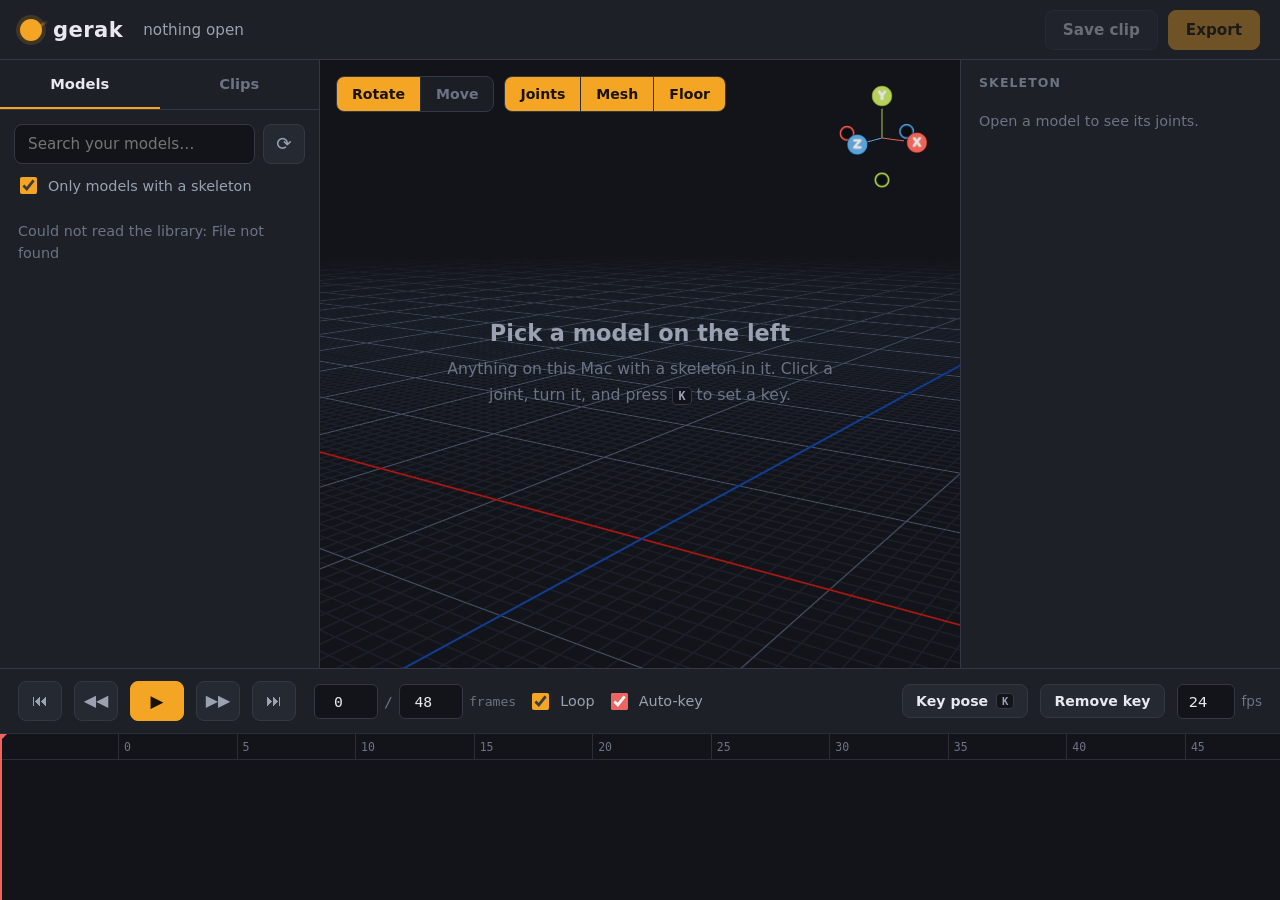
==== web/index.html @ fca79f14 "give the viewport Blender's floor and axis widget Luqman sent two screenshots of Blender - the viewp" ====
<!DOCTYPE html>
<html lang="en">
<head>
<meta charset="utf-8">
<title>gerak</title>
<link rel="stylesheet" href="/web/style.css">
<!-- The joint and its bone, inline, so the page asks the server for nothing extra. -->
<link rel="icon" href="data:image/svg+xml,%3Csvg xmlns='http://www.w3.org/2000/svg' viewBox='0 0 32 32'%3E%3Crect width='32' height='32' rx='7' fill='%2316181d'/%3E%3Cpath d='M12 13 L23 21' stroke='%23f5a524' stroke-width='3' stroke-linecap='round'/%3E%3Ccircle cx='11' cy='12' r='5' fill='%23f5a524'/%3E%3C/svg%3E">
<script type="importmap">
{
  "imports": {
    "three": "/web/vendor/three.module.js",
    "three/addons/": "/web/vendor/"
  }
}
</script>
</head>
<body>

<header class="topbar">
  <div class="brand">
    <span class="mark"></span>
    <span class="wordmark">gerak</span>
  </div>
  <div class="loaded" id="loaded-name">nothing open</div>
  <div class="topbar-actions">
    <button class="btn" id="btn-save" disabled>Save clip</button>
    <button class="btn btn-primary" id="btn-export" disabled>Export</button>
  </div>

  <div class="export-pop" id="export-pop" hidden>
    <h3>Export this clip</h3>
    <p class="export-lead">
      A <strong>.glb</strong> is always written — everything else is made from
      it by Blender.
    </p>
    <label class="check"><input type="checkbox" id="fmt-fbx"><span>.fbx — for Unreal</span></label>
    <label class="check"><input type="checkbox" id="fmt-blend"><span>.blend — to finish in Blender</span></label>
    <label class="check"><input type="checkbox" id="fmt-mp4"><span>.mp4 — a rendered video</span></label>
    <label class="check indent"><input type="checkbox" id="fmt-spin"><span>turn the camera right round</span></label>
    <button class="btn btn-primary btn-wide" id="btn-export-go">Write the files</button>
    <p class="export-note" id="export-note"></p>
  </div>
</header>

<main class="workspace">

  <!-- ── left: everything on this Mac ─────────────────────────────── -->
  <aside class="panel panel-left">
    <div class="panel-tabs">
      <button class="tab is-on" data-tab="library">Models</button>
      <button class="tab" data-tab="clips">Clips</button>
    </div>

    <section class="tab-body is-on" data-body="library">
      <div class="search-row">
        <input type="search" id="library-search" placeholder="Search your models…">
        <button class="icon-btn" id="btn-rescan" title="Scan the Mac again">⟳</button>
      </div>
      <div class="filter-row">
        <label class="check">
          <input type="checkbox" id="only-rigged" checked>
          <span>Only models with a skeleton</span>
        </label>
      </div>
      <div class="list" id="library-list">
        <p class="hint">Looking for models…</p>
      </div>
    </section>

    <section class="tab-body" data-body="clips">
      <div class="list" id="clip-list">
        <p class="hint">No clips saved yet.</p>
      </div>
    </section>
  </aside>

  <!-- ── middle: the model ────────────────────────────────────────── -->
  <section class="stage">
    <div class="viewport" id="viewport"></div>

    <div class="viewport-empty" id="viewport-empty">
      <div class="empty-inner">
        <h1>Pick a model on the left</h1>
        <p>Anything on this Mac with a skeleton in it. Click a joint,
           turn it, and press <kbd>K</kbd> to set a key.</p>
      </div>
    </div>

    <div class="viewport-tools">
      <div class="seg" role="group" aria-label="Tool">
        <button class="seg-btn is-on" data-gizmo="rotate" title="Rotate joint (R)">Rotate</button>
        <button class="seg-btn" data-gizmo="translate" title="Move joint (G)">Move</button>
      </div>
      <div class="seg" role="group" aria-label="Show">
        <button class="seg-btn is-on" id="toggle-skeleton" title="Show the skeleton (S)">Joints</button>
        <button class="seg-btn is-on" id="toggle-mesh" title="Show the model (M)">Mesh</button>
        <button class="seg-btn is-on" id="toggle-ground" title="Show the grid and the floor (G)">Floor</button>
      </div>
    </div>

    <div class="viewport-readout" id="readout"></div>
  </section>

  <!-- ── right: the skeleton ──────────────────────────────────────── -->
  <aside class="panel panel-right">
    <div class="rigbox" id="rig-box" hidden>
      <h2 class="panel-title">This model has no skeleton</h2>
      <p class="rig-lead">
        Drop a ready-made skeleton on it, nudge the joints where they belong,
        then bind. Blender works out which part of the skin each bone moves.
      </p>

      <label class="field">
        <span>Skeleton</span>
        <select id="rig-template"></select>
      </label>
      <p class="rig-note" id="rig-template-note"></p>

      <label class="field">
        <span>Facing</span>
        <span class="seg seg-inline" id="rig-facing">
          <button class="seg-btn is-on" data-facing="0">Front</button>
          <button class="seg-btn" data-facing="90">Right</button>
          <button class="seg-btn" data-facing="180">Back</button>
          <button class="seg-btn" data-facing="270">Left</button>
        </span>
      </label>

      <label class="check"><input type="checkbox" id="rig-flip"><span>Swap left and right</span></label>

      <button class="btn btn-wide" id="btn-place">Place the skeleton</button>
      <button class="btn btn-primary btn-wide" id="btn-bind" hidden>Bind the skin to it</button>
      <p class="rig-note" id="rig-status"></p>
    </div>

    <h2 class="panel-title">Skeleton</h2>
    <div class="tree" id="bone-tree">
      <p class="hint">Open a model to see its joints.</p>
    </div>

    <div class="limbs" id="limbs-box" hidden>
      <h2 class="panel-title">Limbs</h2>
      <div class="limb-list" id="limb-list"></div>
      <p class="limb-note">
        <strong>FK</strong> turns a joint and the rest of the limb follows.
        <strong>IK</strong> gives you a handle to drag the hand or foot to,
        and works the joints out for you. Pin a foot and it stays planted
        while you move the body.
      </p>
    </div>

    <div class="selected" id="selected-box" hidden>
      <h2 class="panel-title">Selected joint</h2>
      <div class="selected-name" id="selected-name">—</div>
      <div class="rot-grid" id="rot-grid">
        <label>X<input type="number" step="1" data-axis="x"></label>
        <label>Y<input type="number" step="1" data-axis="y"></label>
        <label>Z<input type="number" step="1" data-axis="z"></label>
      </div>
      <div class="selected-actions">
        <button class="btn btn-small" id="btn-reset-joint">Reset joint</button>
        <button class="btn btn-small" id="btn-mirror" title="Copy this joint's rotation onto the matching joint on the other side">Mirror pose</button>
      </div>
      <button class="btn btn-small btn-wide" id="btn-make-chain">Make an IK chain from here</button>
    </div>
  </aside>
</main>

<!-- ── bottom: the timeline ───────────────────────────────────────── -->
<footer class="timeline" id="timeline">
  <div class="transport">
    <button class="tp" id="tp-start" title="First frame">⏮</button>
    <button class="tp" id="tp-prev" title="Previous key">◀◀</button>
    <button class="tp tp-play" id="tp-play" title="Play (space)">▶</button>
    <button class="tp" id="tp-next" title="Next key">▶▶</button>
    <button class="tp" id="tp-end" title="Last frame">⏭</button>

    <div class="frame-readout">
      <input type="number" id="frame-field" value="0" min="0">
      <span class="of">/</span>
      <input type="number" id="length-field" value="48" min="1">
      <span class="unit">frames</span>
    </div>

    <label class="check">
      <input type="checkbox" id="chk-loop" checked><span>Loop</span>
    </label>
    <label class="check autokey">
      <input type="checkbox" id="chk-autokey" checked><span>Auto-key</span>
    </label>

    <div class="spacer"></div>

    <button class="btn btn-small" id="btn-key">Key pose <kbd>K</kbd></button>
    <button class="btn btn-small" id="btn-unkey">Remove key</button>
    <label class="fps">
      <input type="number" id="fps-field" value="24" min="1" max="120"> fps
    </label>
  </div>

  <div class="track-area" id="track-area">
    <div class="ruler" id="ruler"></div>
    <div class="tracks" id="tracks"></div>
    <div class="playhead" id="playhead"></div>
  </div>
</footer>

<div class="toast" id="toast" hidden></div>
<div class="drop-hint" id="drop-hint" hidden>Drop it to open</div>

<script>window.GERAK_TOKEN = "__GERAK_TOKEN__";</script>
<script type="module" src="/web/app.js"></script>
</body>
</html>
---- web/style.css ----
/* gerak - an animation desk.
 *
 * Two things drive the look. Everything is bigger than a browser default,
 * because this is a tool used for hours and not a web page skimmed once. And
 * the accent is the amber of a keyframe diamond, which is what Blender, Maya
 * and every editing timeline have used for long enough that it reads as "a
 * key is here" without a label.
 */

:root {
  --bg:          #16181d;
  --bg-panel:    #1d2027;
  --bg-raised:   #252932;
  --bg-sunken:   #121419;
  --line:        #333844;
  --line-soft:   #2a2e38;

  --ink:         #e7e9ee;
  --ink-dim:     #9aa1b1;
  --ink-faint:   #6b7385;

  --key:         #f5a524;   /* keyframe amber */
  --key-soft:    #7a5316;
  --sel:         #4ea3f5;   /* selected joint blue */
  --ik:          #35c08a;   /* IK green */
  --warn:        #ef6461;

  --r:  8px;
  --r-lg: 12px;

  --panel-w: 320px;
  --timeline-h: 232px;
  --topbar-h: 60px;

  font-size: 16px;
}

* { box-sizing: border-box; }

html, body {
  height: 100%;
  margin: 0;
  background: var(--bg);
  color: var(--ink);
  font-family: ui-sans-serif, -apple-system, "SF Pro Text", system-ui, sans-serif;
  font-size: 1rem;
  overflow: hidden;
  -webkit-font-smoothing: antialiased;
}

kbd {
  font: 600 0.75em ui-monospace, "SF Mono", monospace;
  background: var(--bg-sunken);
  border: 1px solid var(--line);
  border-radius: 4px;
  padding: 1px 5px;
  color: var(--ink-dim);
}

/* ── top bar ──────────────────────────────────────────────────────── */

.topbar {
  height: var(--topbar-h);
  display: flex;
  align-items: center;
  gap: 20px;
  padding: 0 20px;
  background: var(--bg-panel);
  border-bottom: 1px solid var(--line);
}

.brand { display: flex; align-items: center; gap: 11px; }

/* A joint and the bone leaving it - the whole app in 22 pixels. */
.mark {
  width: 22px; height: 22px;
  border-radius: 50%;
  background: var(--key);
  position: relative;
  flex: none;
  box-shadow: 0 0 0 4px rgba(245,165,36,0.16);
}
.mark::after {
  content: "";
  position: absolute;
  left: 50%; top: 50%;
  width: 20px; height: 3px;
  background: linear-gradient(90deg, var(--key), transparent);
  transform: rotate(-32deg);
  transform-origin: 0 50%;
  border-radius: 2px;
}

.wordmark {
  font-size: 1.32rem;
  font-weight: 650;
  letter-spacing: 0.02em;
}

.loaded {
  flex: 1;
  min-width: 0;
  color: var(--ink-dim);
  font-size: 0.95rem;
  white-space: nowrap;
  overflow: hidden;
  text-overflow: ellipsis;
}
.loaded strong { color: var(--ink); font-weight: 600; }

.topbar-actions { display: flex; gap: 10px; }

/* ── buttons ──────────────────────────────────────────────────────── */

.btn {
  font: inherit;
  font-size: 0.95rem;
  font-weight: 550;
  color: var(--ink);
  background: var(--bg-raised);
  border: 1px solid var(--line);
  border-radius: var(--r);
  padding: 10px 17px;
  cursor: pointer;
  display: inline-flex;
  align-items: center;
  gap: 8px;
  transition: background .12s, border-color .12s, opacity .12s;
}
.btn:hover:not(:disabled) { background: #2e333e; border-color: #414757; }
.btn:active:not(:disabled) { transform: translateY(1px); }
.btn:disabled { opacity: .38; cursor: default; }

.btn-primary {
  background: var(--key);
  border-color: var(--key);
  color: #1a1305;
  font-weight: 650;
}
.btn-primary:hover:not(:disabled) { background: #ffb43d; border-color: #ffb43d; }

.btn-small { padding: 8px 13px; font-size: 0.88rem; }

.icon-btn {
  font: inherit;
  font-size: 1.15rem;
  line-height: 1;
  color: var(--ink-dim);
  background: var(--bg-raised);
  border: 1px solid var(--line);
  border-radius: var(--r);
  width: 42px;
  flex: none;
  cursor: pointer;
}
.icon-btn:hover { color: var(--ink); background: #2e333e; }
.icon-btn.is-spinning { animation: spin .9s linear infinite; }
@keyframes spin { to { transform: rotate(360deg); } }

.check {
  display: inline-flex;
  align-items: center;
  gap: 8px;
  font-size: 0.9rem;
  color: var(--ink-dim);
  cursor: pointer;
  user-select: none;
}
.check input { width: 17px; height: 17px; accent-color: var(--key); cursor: pointer; }
.check:hover { color: var(--ink); }

/* ── workspace ────────────────────────────────────────────────────── */

.workspace {
  position: absolute;
  inset: var(--topbar-h) 0 var(--timeline-h) 0;
  display: grid;
  grid-template-columns: var(--panel-w) 1fr var(--panel-w);
}

.panel {
  background: var(--bg-panel);
  display: flex;
  flex-direction: column;
  min-height: 0;
}
.panel-left  { border-right: 1px solid var(--line); }

/* The right panel stacks a rigging box, the joint tree, the limbs and the
 * selected joint. On a 26-joint rig with four limbs showing, giving the tree
 * whatever was left over squeezed it to three visible rows - so the panel
 * scrolls as one column instead, and the tree keeps a height worth having. */
.panel-right {
  border-left: 1px solid var(--line);
  overflow-y: auto;
}

.panel-title {
  margin: 0;
  padding: 15px 18px 10px;
  font-size: 0.78rem;
  font-weight: 650;
  letter-spacing: 0.09em;
  text-transform: uppercase;
  color: var(--ink-faint);
}

.panel-tabs {
  display: flex;
  border-bottom: 1px solid var(--line);
  flex: none;
}
.tab {
  flex: 1;
  font: inherit;
  font-size: 0.92rem;
  font-weight: 550;
  color: var(--ink-faint);
  background: none;
  border: none;
  border-bottom: 2px solid transparent;
  padding: 15px 0;
  cursor: pointer;
}
.tab:hover { color: var(--ink-dim); }
.tab.is-on { color: var(--ink); border-bottom-color: var(--key); }

.tab-body { display: none; flex-direction: column; min-height: 0; flex: 1; }
.tab-body.is-on { display: flex; }

.search-row {
  display: flex;
  gap: 8px;
  padding: 14px 14px 8px;
  flex: none;
}
.search-row input {
  flex: 1;
  min-width: 0;
  font: inherit;
  font-size: 0.95rem;
  color: var(--ink);
  background: var(--bg-sunken);
  border: 1px solid var(--line);
  border-radius: var(--r);
  padding: 10px 13px;
}
.search-row input:focus { outline: none; border-color: var(--key); }

.filter-row { padding: 2px 16px 12px; flex: none; }

.list {
  flex: 1;
  overflow-y: auto;
  padding: 0 10px 14px;
  min-height: 0;
}

.hint {
  color: var(--ink-faint);
  font-size: 0.9rem;
  line-height: 1.55;
  padding: 10px 8px;
  margin: 0;
}

.row {
  display: block;
  width: 100%;
  text-align: left;
  font: inherit;
  background: none;
  border: 1px solid transparent;
  border-radius: var(--r);
  padding: 11px 12px;
  cursor: pointer;
  color: var(--ink);
  margin-bottom: 2px;
}
.row:hover { background: var(--bg-raised); }
.row.is-on { background: var(--bg-raised); border-color: var(--key); }

.row-name {
  font-size: 0.95rem;
  font-weight: 550;
  white-space: nowrap;
  overflow: hidden;
  text-overflow: ellipsis;
}
.row-meta {
  font-size: 0.8rem;
  color: var(--ink-faint);
  margin-top: 3px;
  white-space: nowrap;
  overflow: hidden;
  text-overflow: ellipsis;
}
.row-tags { display: flex; gap: 6px; margin-top: 7px; flex-wrap: wrap; }

.tag {
  font-size: 0.72rem;
  font-weight: 600;
  letter-spacing: 0.03em;
  padding: 2px 7px;
  border-radius: 4px;
  background: var(--bg-sunken);
  color: var(--ink-faint);
  border: 1px solid var(--line-soft);
}
.tag-rig  { color: var(--key);  border-color: var(--key-soft); }
.tag-anim { color: var(--sel);  border-color: #2a4d70; }

.group-head {
  font-size: 0.75rem;
  font-weight: 650;
  letter-spacing: 0.08em;
  text-transform: uppercase;
  color: var(--ink-faint);
  padding: 14px 12px 6px;
}

/* ── viewport ─────────────────────────────────────────────────────── */

.stage { position: relative; background: var(--bg-sunken); min-width: 0; }
.viewport { position: absolute; inset: 0; }
.viewport canvas { display: block; }

.viewport-empty {
  position: absolute;
  inset: 0;
  display: grid;
  place-items: center;
  pointer-events: none;
  padding: 40px;
}
.viewport-empty[hidden] { display: none; }
.empty-inner { max-width: 420px; text-align: center; }
.empty-inner h1 {
  font-size: 1.4rem;
  font-weight: 600;
  margin: 0 0 10px;
  color: var(--ink-dim);
}
.empty-inner p {
  margin: 0;
  color: var(--ink-faint);
  line-height: 1.65;
  font-size: 0.98rem;
}

.viewport-tools {
  position: absolute;
  top: 16px;
  left: 16px;
  display: flex;
  gap: 10px;
  flex-wrap: wrap;
}

.seg {
  display: flex;
  background: rgba(29,32,39,0.92);
  border: 1px solid var(--line);
  border-radius: var(--r);
  overflow: hidden;
  backdrop-filter: blur(8px);
}
.seg-btn {
  font: inherit;
  font-size: 0.88rem;
  font-weight: 550;
  color: var(--ink-faint);
  background: none;
  border: none;
  border-right: 1px solid var(--line-soft);
  padding: 9px 15px;
  cursor: pointer;
}
.seg-btn:last-child { border-right: none; }
.seg-btn:hover { color: var(--ink); background: rgba(255,255,255,0.04); }
.seg-btn.is-on { color: #1a1305; background: var(--key); }

.viewport-readout {
  position: absolute;
  bottom: 16px;
  left: 16px;
  font: 500 0.85rem ui-monospace, "SF Mono", monospace;
  color: var(--ink-faint);
  background: rgba(18,20,25,0.8);
  border: 1px solid var(--line-soft);
  border-radius: 6px;
  padding: 7px 11px;
  pointer-events: none;
  white-space: pre;
}
.viewport-readout:empty { display: none; }

/* ── bone tree ────────────────────────────────────────────────────── */

.tree {
  flex: 1 0 auto;
  min-height: 230px;
  max-height: 46vh;
  overflow-y: auto;
  padding: 0 10px 12px;
}

.bone {
  display: flex;
  align-items: center;
  gap: 8px;
  width: 100%;
  font: inherit;
  font-size: 0.92rem;
  text-align: left;
  color: var(--ink-dim);
  background: none;
  border: none;
  border-radius: 6px;
  padding: 7px 10px;
  cursor: pointer;
}
.bone:hover { background: var(--bg-raised); color: var(--ink); }
.bone.is-on { background: rgba(78,163,245,0.15); color: var(--sel); font-weight: 600; }
.bone-dot {
  width: 7px; height: 7px;
  border-radius: 50%;
  background: var(--line);
  flex: none;
}
.bone.has-keys .bone-dot { background: var(--key); }
.bone-label { overflow: hidden; text-overflow: ellipsis; white-space: nowrap; }

.selected {
  border-top: 1px solid var(--line);
  padding-bottom: 16px;
  flex: none;
}
.selected-name {
  padding: 0 18px 12px;
  font-size: 1.02rem;
  font-weight: 600;
  color: var(--sel);
  word-break: break-all;
}

.rot-grid {
  display: grid;
  grid-template-columns: repeat(3, 1fr);
  gap: 8px;
  padding: 0 16px 12px;
}
.rot-grid label {
  display: flex;
  align-items: center;
  gap: 6px;
  font-size: 0.8rem;
  font-weight: 650;
  color: var(--ink-faint);
}
.rot-grid input {
  width: 100%;
  min-width: 0;
  font: inherit;
  font-size: 0.88rem;
  font-family: ui-monospace, "SF Mono", monospace;
  color: var(--ink);
  background: var(--bg-sunken);
  border: 1px solid var(--line);
  border-radius: 6px;
  padding: 7px 8px;
}
.rot-grid input:focus { outline: none; border-color: var(--sel); }

.selected-actions { display: flex; gap: 8px; padding: 0 16px; }
.selected-actions .btn {
  flex: 1;
  justify-content: center;
  padding-left: 8px;
  padding-right: 8px;
  white-space: nowrap;
}

/* ── timeline ─────────────────────────────────────────────────────── */

.timeline {
  position: absolute;
  left: 0; right: 0; bottom: 0;
  height: var(--timeline-h);
  background: var(--bg-panel);
  border-top: 1px solid var(--line);
  display: flex;
  flex-direction: column;
}

.transport {
  display: flex;
  align-items: center;
  gap: 12px;
  padding: 12px 18px;
  border-bottom: 1px solid var(--line-soft);
  flex: none;
  flex-wrap: wrap;
}
.spacer { flex: 1; }

.tp {
  font: inherit;
  font-size: 1rem;
  line-height: 1;
  color: var(--ink-dim);
  background: var(--bg-raised);
  border: 1px solid var(--line);
  border-radius: var(--r);
  width: 44px; height: 40px;
  cursor: pointer;
}
.tp:hover { color: var(--ink); background: #2e333e; }
.tp-play {
  width: 54px;
  color: #1a1305;
  background: var(--key);
  border-color: var(--key);
  font-size: 1.05rem;
}
.tp-play:hover { background: #ffb43d; color: #1a1305; }

.frame-readout {
  display: flex;
  align-items: center;
  gap: 6px;
  font-family: ui-monospace, "SF Mono", monospace;
  font-size: 0.92rem;
  color: var(--ink-dim);
  margin-left: 6px;
}
.frame-readout input,
.fps input {
  width: 64px;
  font: inherit;
  font-size: 0.92rem;
  color: var(--ink);
  background: var(--bg-sunken);
  border: 1px solid var(--line);
  border-radius: 6px;
  padding: 8px 9px;
  text-align: center;
}
.frame-readout input:focus, .fps input:focus { outline: none; border-color: var(--key); }
.frame-readout .of { color: var(--ink-faint); }
.frame-readout .unit { color: var(--ink-faint); font-size: 0.82rem; }

.fps {
  display: flex;
  align-items: center;
  gap: 7px;
  font-size: 0.85rem;
  color: var(--ink-faint);
}
.fps input { width: 58px; }

.autokey input { accent-color: var(--warn); }

.track-area {
  position: relative;
  flex: 1;
  overflow: hidden;
  background: var(--bg-sunken);
  min-height: 0;
}

.ruler {
  position: relative;
  height: 26px;
  border-bottom: 1px solid var(--line-soft);
  cursor: pointer;
  user-select: none;
  flex: none;
}
.tick {
  position: absolute;
  top: 0; bottom: 0;
  border-left: 1px solid var(--line-soft);
  padding-left: 5px;
  font: 500 0.72rem ui-monospace, "SF Mono", monospace;
  color: var(--ink-faint);
  line-height: 26px;
  pointer-events: none;
}

.tracks {
  position: absolute;
  top: 26px; left: 0; right: 0; bottom: 0;
  overflow-y: auto;
}

.track {
  position: relative;
  height: 26px;
  border-bottom: 1px solid rgba(42,46,56,0.5);
}
.track:hover { background: rgba(255,255,255,0.02); }
.track.is-on { background: rgba(78,163,245,0.08); }

.track-name {
  position: absolute;
  left: 10px;
  top: 0;
  line-height: 26px;
  font-size: 0.8rem;
  color: var(--ink-faint);
  pointer-events: none;
  z-index: 2;
  text-shadow: 0 0 6px var(--bg-sunken), 0 0 4px var(--bg-sunken);
}
.track.is-on .track-name { color: var(--sel); font-weight: 600; }

/* The amber diamond. A square turned 45 degrees is exactly what every
 * animation timeline uses to mean "there is a key on this frame". */
.keyd {
  position: absolute;
  top: 50%;
  width: 11px; height: 11px;
  margin: -5.5px 0 0 -5.5px;
  background: var(--key);
  transform: rotate(45deg);
  border-radius: 2px;
  cursor: pointer;
  z-index: 3;
}
.keyd:hover { background: #ffc766; transform: rotate(45deg) scale(1.22); }
.keyd.is-on { background: #fff; box-shadow: 0 0 0 2px var(--key); }

.playhead {
  position: absolute;
  top: 0; bottom: 0;
  width: 2px;
  background: var(--warn);
  pointer-events: none;
  z-index: 5;
}
.playhead::before {
  content: "";
  position: absolute;
  top: 0; left: -5px;
  border: 6px solid transparent;
  border-top-color: var(--warn);
}

/* ── toast ────────────────────────────────────────────────────────── */

.toast {
  position: fixed;
  left: 50%;
  bottom: calc(var(--timeline-h) + 24px);
  transform: translateX(-50%);
  background: var(--bg-raised);
  border: 1px solid var(--line);
  border-radius: var(--r-lg);
  padding: 13px 20px;
  font-size: 0.95rem;
  color: var(--ink);
  box-shadow: 0 10px 34px rgba(0,0,0,0.5);
  z-index: 50;
  max-width: 70vw;
}
.toast[hidden] { display: none; }
.toast.is-bad { border-color: var(--warn); color: #ffd3d2; }

/* Scrollbars that match the desk rather than the system. */
::-webkit-scrollbar { width: 11px; height: 11px; }
::-webkit-scrollbar-track { background: transparent; }
::-webkit-scrollbar-thumb {
  background: #343a47;
  border: 3px solid var(--bg-panel);
  border-radius: 6px;
}
::-webkit-scrollbar-thumb:hover { background: #454c5c; }

/* ── limbs, FK and IK ─────────────────────────────────────────────── */

.limbs {
  border-top: 1px solid var(--line);
  flex: none;
  padding-bottom: 12px;
}

.limb-list { padding: 0 14px; display: flex; flex-direction: column; gap: 6px; }

.limb-row {
  display: flex;
  align-items: center;
  gap: 8px;
  background: var(--bg-sunken);
  border: 1px solid var(--line-soft);
  border-radius: var(--r);
  padding: 7px 8px 7px 11px;
}
.limb-row.is-ik { border-color: var(--ik); }

.limb-name {
  flex: 1;
  min-width: 0;
  font-size: 0.88rem;
  font-weight: 550;
  color: var(--ink-dim);
  white-space: nowrap;
  overflow: hidden;
  text-overflow: ellipsis;
}
.limb-row.is-ik .limb-name { color: var(--ink); }

.mode-toggle { display: flex; border: 1px solid var(--line); border-radius: 6px; overflow: hidden; flex: none; }
.mode-toggle button {
  font: inherit;
  font-size: 0.76rem;
  font-weight: 650;
  letter-spacing: 0.03em;
  color: var(--ink-faint);
  background: var(--bg-raised);
  border: none;
  padding: 5px 10px;
  cursor: pointer;
}
.mode-toggle button:hover { color: var(--ink); }
.mode-toggle button.is-on { color: #0d1a15; background: var(--ik); }
.mode-toggle button[data-mode="fk"].is-on { color: #1a1305; background: var(--key); }

.pin-btn {
  font: inherit;
  font-size: 0.95rem;
  line-height: 1;
  width: 30px; height: 28px;
  flex: none;
  color: var(--ink-faint);
  background: var(--bg-raised);
  border: 1px solid var(--line);
  border-radius: 6px;
  cursor: pointer;
}
.pin-btn:hover { color: var(--ink); }
.pin-btn.is-on { color: #fff; background: var(--warn); border-color: var(--warn); }
.pin-btn:disabled { opacity: .3; cursor: default; }

.limb-note {
  margin: 10px 16px 0;
  font-size: 0.78rem;
  line-height: 1.5;
  color: var(--ink-faint);
}
.limb-note strong { color: var(--ink-dim); }

.btn-wide { width: calc(100% - 32px); margin: 8px 16px 0; justify-content: center; }

/* ── the export panel ─────────────────────────────────────────────── */

.topbar { position: relative; }

.export-pop {
  position: absolute;
  top: calc(var(--topbar-h) - 6px);
  right: 18px;
  width: 318px;
  background: var(--bg-panel);
  border: 1px solid var(--line);
  border-radius: var(--r-lg);
  box-shadow: 0 16px 42px rgba(0,0,0,0.55);
  padding: 16px 16px 14px;
  z-index: 40;
}
.export-pop[hidden] { display: none; }

.export-pop h3 {
  margin: 0 0 8px;
  font-size: 0.78rem;
  font-weight: 650;
  letter-spacing: 0.09em;
  text-transform: uppercase;
  color: var(--ink-faint);
}
.export-lead {
  margin: 0 0 12px;
  font-size: 0.85rem;
  line-height: 1.6;
  color: var(--ink-faint);
}
.export-lead strong { color: var(--key); font-weight: 650; }

.export-pop .check { display: flex; padding: 7px 2px; font-size: 0.92rem; }
.export-pop .check.indent { padding-left: 26px; font-size: 0.85rem; }
.export-pop .btn-wide { width: 100%; margin: 12px 0 0; }

.export-note {
  margin: 10px 0 0;
  font-size: 0.82rem;
  line-height: 1.55;
  color: var(--ink-faint);
  white-space: pre-wrap;
}
.export-note:empty { display: none; }
.export-note.is-bad { color: #ffb3b1; }

/* ── placing a skeleton ───────────────────────────────────────────── */

.rigbox { border-bottom: 1px solid var(--line); padding-bottom: 16px; flex: none; }

/* While a model is being rigged, the rigging panel is the only thing you are
 * going to touch, so it sits at the top and the joint tree gives way to it.
 * Otherwise a 25-row tree pushes the Bind button off the bottom. */
.panel-right:has(#rig-box:not([hidden])) .tree {
  min-height: 130px;
  max-height: 26vh;
}

.rig-lead {
  margin: 0 16px 14px;
  font-size: 0.86rem;
  line-height: 1.6;
  color: var(--ink-faint);
}

.field {
  display: flex;
  align-items: center;
  gap: 10px;
  padding: 0 16px 10px;
  font-size: 0.85rem;
  color: var(--ink-dim);
}
.field > span:first-child { width: 62px; flex: none; }
.field select {
  flex: 1;
  min-width: 0;
  font: inherit;
  font-size: 0.9rem;
  color: var(--ink);
  background: var(--bg-sunken);
  border: 1px solid var(--line);
  border-radius: 6px;
  padding: 8px 9px;
}
.field select:focus { outline: none; border-color: var(--key); }

.seg-inline { flex: 1; }
.seg-inline .seg-btn { flex: 1; padding: 8px 4px; font-size: 0.8rem; }

.rigbox .check { padding: 2px 16px 12px; }
.rigbox .btn-wide { margin-top: 4px; }

.rig-note {
  margin: 10px 16px 0;
  font-size: 0.82rem;
  line-height: 1.55;
  color: var(--ink-faint);
  white-space: pre-wrap;
}
.rig-note:empty { display: none; }
.rig-note.is-bad { color: #ffb3b1; }
.rig-note.is-good { color: var(--ik); }

/* ── inside the macOS app ─────────────────────────────────────────── */

/* The window's title bar is transparent and lies over the page, so the top
 * bar makes room for the traffic lights rather than hiding behind them. The
 * app has no separate title strip: the page's own top bar is the title bar,
 * which is how a Mac app of this kind is put together. */
.is-native .topbar {
  padding-left: 92px;
  -webkit-app-region: drag;
}
.is-native .topbar button,
.is-native .topbar input,
.is-native .export-pop {
  -webkit-app-region: no-drag;
}

/* A file being dragged over the window. */
.is-dropping::after {
  content: "";
  position: fixed;
  inset: 0;
  border: 3px solid var(--key);
  background: rgba(245, 165, 36, 0.07);
  pointer-events: none;
  z-index: 100;
}
.drop-hint {
  position: fixed;
  left: 50%;
  top: 50%;
  transform: translate(-50%, -50%);
  background: var(--bg-panel);
  border: 1px solid var(--key);
  border-radius: var(--r-lg);
  padding: 20px 28px;
  font-size: 1.05rem;
  font-weight: 550;
  color: var(--ink);
  box-shadow: 0 16px 48px rgba(0, 0, 0, 0.6);
  pointer-events: none;
  z-index: 101;
}
.drop-hint[hidden] { display: none; }
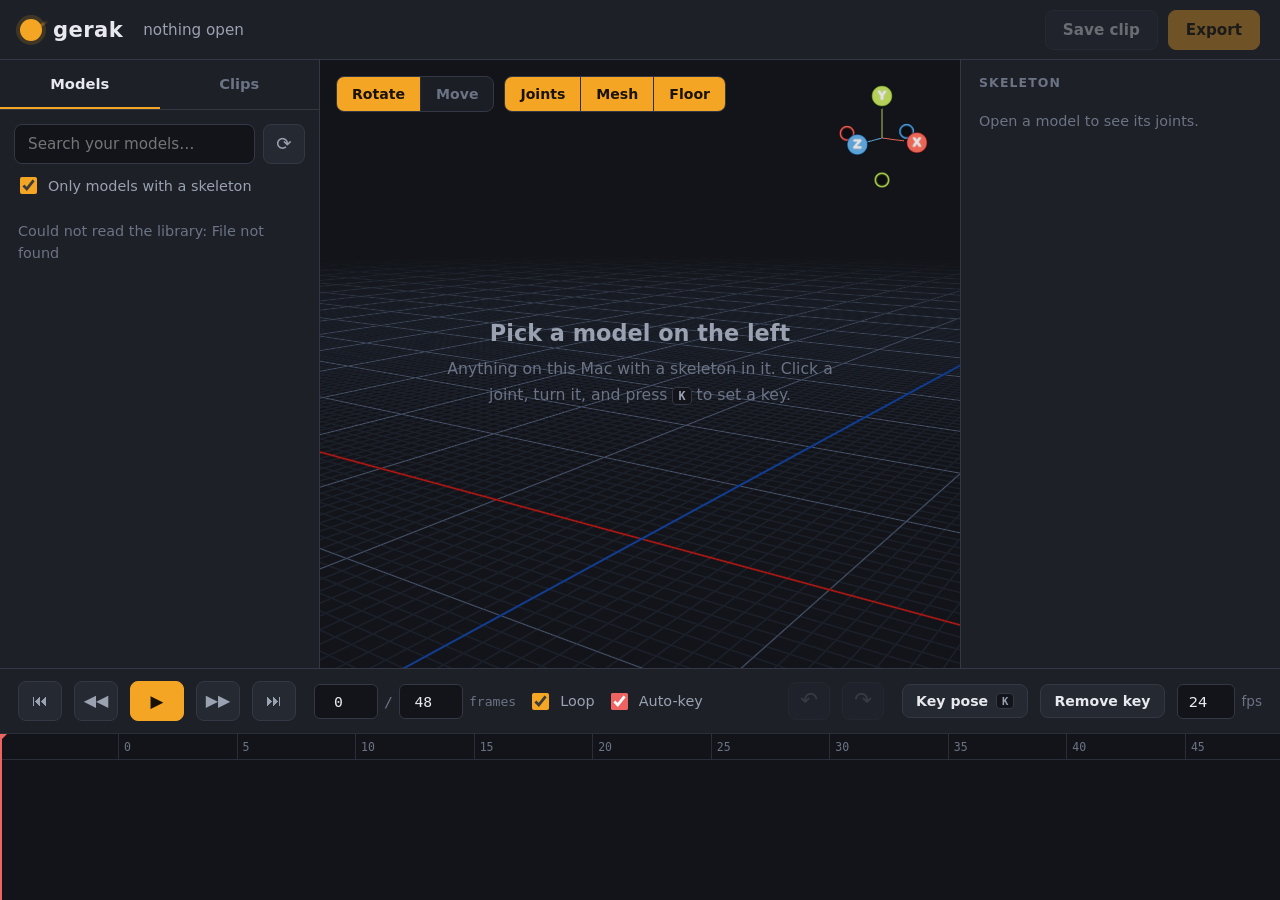
==== commit 3ceb75a0: "add undo and redo Two arrows beside the Key buttons, plus Cmd-Z, plus the app's Edit menu, which now" ====
--- a/web/index.html
+++ b/web/index.html
@@ -192,6 +192,9 @@
 
     <div class="spacer"></div>
 
+    <button class="tp tp-history" id="btn-undo" title="Undo" disabled>↶</button>
+    <button class="tp tp-history" id="btn-redo" title="Redo" disabled>↷</button>
+
     <button class="btn btn-small" id="btn-key">Key pose <kbd>K</kbd></button>
     <button class="btn btn-small" id="btn-unkey">Remove key</button>
     <label class="fps">
--- a/web/style.css
+++ b/web/style.css
@@ -901,3 +901,24 @@
   z-index: 101;
 }
 .drop-hint[hidden] { display: none; }
+
+/* ── undo and redo ────────────────────────────────────────────────── */
+
+.tp-history {
+  width: 42px;
+  height: 38px;
+  font-size: 1.32rem;
+  font-weight: 500;
+  line-height: 1;
+  margin-right: 0;
+  padding-bottom: 3px;
+}
+.tp-history:disabled {
+  opacity: .32;
+  cursor: default;
+  color: var(--ink-faint);
+  background: var(--bg-raised);
+}
+.tp-history:not(:disabled) { color: var(--ink); }
+#btn-undo { margin-left: 6px; }
+#btn-redo { margin-right: 6px; }
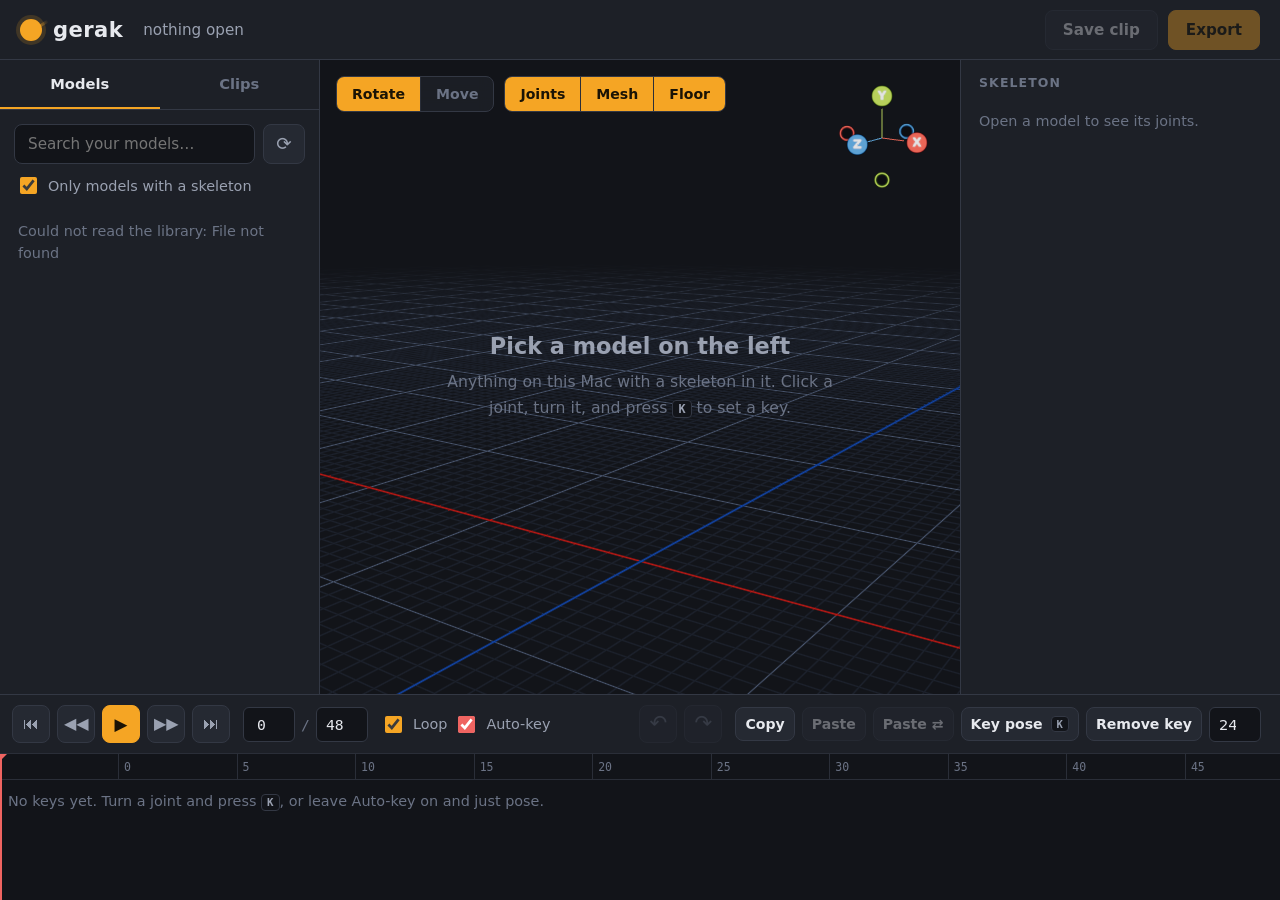
==== commit ddd4c9cb: "copy a pose and paste it, including flipped Copy, Paste and Paste-flipped beside the Key buttons, on" ====
--- a/web/index.html
+++ b/web/index.html
@@ -195,6 +195,10 @@
     <button class="tp tp-history" id="btn-undo" title="Undo" disabled>↶</button>
     <button class="tp tp-history" id="btn-redo" title="Redo" disabled>↷</button>
 
+    <button class="btn btn-small" id="btn-copy" title="Copy the pose at this frame">Copy</button>
+    <button class="btn btn-small" id="btn-paste" title="Paste at this frame" disabled>Paste</button>
+    <button class="btn btn-small" id="btn-paste-flip" title="Paste with left and right swapped" disabled>Paste&nbsp;⇄</button>
+
     <button class="btn btn-small" id="btn-key">Key pose <kbd>K</kbd></button>
     <button class="btn btn-small" id="btn-unkey">Remove key</button>
     <label class="fps">
--- a/web/style.css
+++ b/web/style.css
@@ -139,7 +139,7 @@
 }
 .btn-primary:hover:not(:disabled) { background: #ffb43d; border-color: #ffb43d; }
 
-.btn-small { padding: 8px 13px; font-size: 0.88rem; }
+.btn-small { padding: 8px 11px; font-size: 0.88rem; white-space: nowrap; }
 
 .icon-btn {
   font: inherit;
@@ -483,10 +483,14 @@
 
 /* ── timeline ─────────────────────────────────────────────────────── */
 
+/* The bar of controls wraps onto a second row in a narrow window, so the
+ * timeline is as tall as its contents rather than a fixed height — and the
+ * workspace above is told how much room to leave. Otherwise a wrap eats the
+ * track area and the keys disappear off the bottom. */
 .timeline {
   position: absolute;
   left: 0; right: 0; bottom: 0;
-  height: var(--timeline-h);
+  height: auto;
   background: var(--bg-panel);
   border-top: 1px solid var(--line);
   display: flex;
@@ -496,8 +500,8 @@
 .transport {
   display: flex;
   align-items: center;
-  gap: 12px;
-  padding: 12px 18px;
+  gap: 9px;
+  padding: 12px 16px;
   border-bottom: 1px solid var(--line-soft);
   flex: none;
   flex-wrap: wrap;
@@ -512,7 +516,7 @@
   background: var(--bg-raised);
   border: 1px solid var(--line);
   border-radius: var(--r);
-  width: 44px; height: 40px;
+  width: 42px; height: 40px;
   cursor: pointer;
 }
 .tp:hover { color: var(--ink); background: #2e333e; }
@@ -536,7 +540,7 @@
 }
 .frame-readout input,
 .fps input {
-  width: 64px;
+  width: 58px;
   font: inherit;
   font-size: 0.92rem;
   color: var(--ink);
@@ -566,7 +570,7 @@
   flex: 1;
   overflow: hidden;
   background: var(--bg-sunken);
-  min-height: 0;
+  min-height: 146px;
 }
 
 .ruler {
@@ -905,7 +909,7 @@
 /* ── undo and redo ────────────────────────────────────────────────── */
 
 .tp-history {
-  width: 42px;
+  width: 38px;
   height: 38px;
   font-size: 1.32rem;
   font-weight: 500;
@@ -922,3 +926,15 @@
 .tp-history:not(:disabled) { color: var(--ink); }
 #btn-undo { margin-left: 6px; }
 #btn-redo { margin-right: 6px; }
+
+/* ── a narrow window ──────────────────────────────────────────────── */
+
+@media (max-width: 1280px) {
+  .transport { gap: 7px; padding: 10px 12px; }
+  .transport .unit,
+  .transport .fps { font-size: 0; }        /* the words "frames" and "fps" */
+  .transport .fps input { font-size: 0.92rem; }
+  .btn-small { padding: 8px 9px; }
+  .tp { width: 38px; height: 38px; }
+  .frame-readout input, .fps input { width: 52px; }
+}
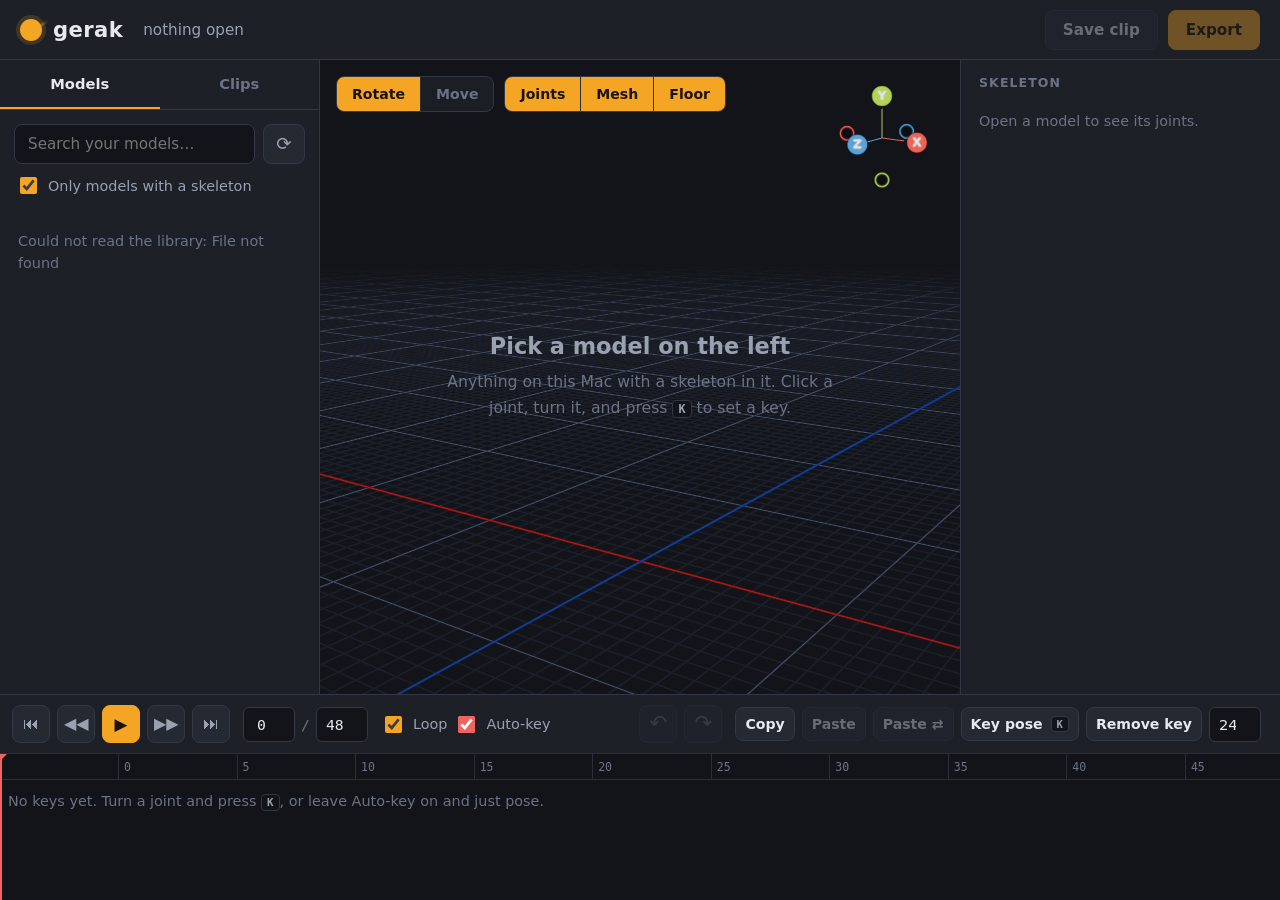
==== commit a2fe18be: "find boneka's models, and talk to the tool next door A row of chips over the model list says where e" ====
--- a/web/index.html
+++ b/web/index.html
@@ -39,6 +39,7 @@
     <label class="check"><input type="checkbox" id="fmt-mp4"><span>.mp4 — a rendered video</span></label>
     <label class="check indent"><input type="checkbox" id="fmt-spin"><span>turn the camera right round</span></label>
     <button class="btn btn-primary btn-wide" id="btn-export-go">Write the files</button>
+    <button class="btn btn-wide" id="btn-to-boneka" hidden>Send it back to boneka</button>
     <p class="export-note" id="export-note"></p>
   </div>
 </header>
@@ -63,6 +64,7 @@
           <span>Only models with a skeleton</span>
         </label>
       </div>
+      <div class="source-row" id="source-row"></div>
       <div class="list" id="library-list">
         <p class="hint">Looking for models…</p>
       </div>
--- a/web/style.css
+++ b/web/style.css
@@ -938,3 +938,40 @@
   .tp { width: 38px; height: 38px; }
   .frame-readout input, .fps input { width: 52px; }
 }
+
+/* ── where a model came from ──────────────────────────────────────── */
+
+.source-row {
+  display: flex;
+  flex-wrap: wrap;
+  gap: 5px;
+  padding: 0 14px 10px;
+  flex: none;
+  max-height: 88px;
+  overflow-y: auto;
+}
+
+.chip-filter {
+  font: inherit;
+  font-size: 0.78rem;
+  font-weight: 550;
+  color: var(--ink-faint);
+  background: var(--bg-sunken);
+  border: 1px solid var(--line-soft);
+  border-radius: 20px;
+  padding: 4px 9px 4px 10px;
+  cursor: pointer;
+  white-space: nowrap;
+}
+.chip-filter:hover { color: var(--ink-dim); border-color: var(--line); }
+.chip-filter.is-on {
+  color: #1a1305;
+  background: var(--key);
+  border-color: var(--key);
+  font-weight: 650;
+}
+.chip-filter span {
+  opacity: 0.62;
+  margin-left: 3px;
+  font-variant-numeric: tabular-nums;
+}
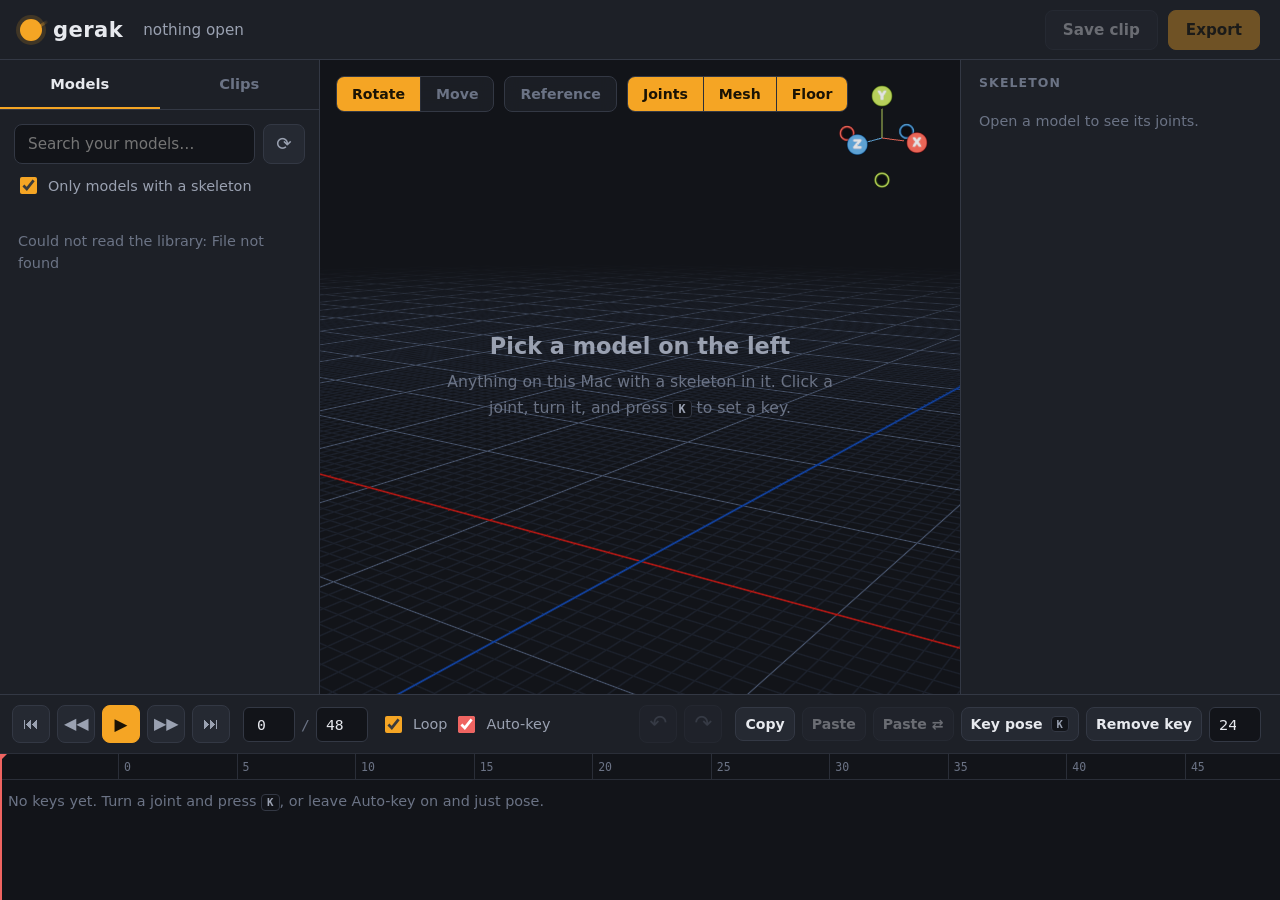
==== commit 1b7fd659: "reference pictures, beside the thing being animated Animating from memory is how a walk comes out lo" ====
--- a/web/index.html
+++ b/web/index.html
@@ -94,6 +94,10 @@
         <button class="seg-btn is-on" data-gizmo="rotate" title="Rotate joint (R)">Rotate</button>
         <button class="seg-btn" data-gizmo="translate" title="Move joint (G)">Move</button>
       </div>
+      <div class="seg" role="group" aria-label="Reference">
+        <button class="seg-btn" id="btn-reference"
+                title="Reference pictures (F)">Reference</button>
+      </div>
       <div class="seg" role="group" aria-label="Show">
         <button class="seg-btn is-on" id="toggle-skeleton" title="Show the skeleton (S)">Joints</button>
         <button class="seg-btn is-on" id="toggle-mesh" title="Show the model (M)">Mesh</button>
@@ -102,6 +106,58 @@
     </div>
 
     <div class="viewport-readout" id="readout"></div>
+
+    <!-- ── the reference drawer ──────────────────────────────────── -->
+    <aside class="ref-drawer" id="ref-drawer" hidden>
+      <header class="ref-head">
+        <h2>Reference</h2>
+        <button class="icon-btn" id="ref-close" title="Close">×</button>
+      </header>
+
+      <div class="ref-search">
+        <input type="search" id="ref-q" placeholder="walking, running, horse gallop…">
+        <button class="btn btn-small" id="ref-go">Search</button>
+      </div>
+
+      <div class="seg ref-kinds" id="ref-kinds">
+        <button class="seg-btn is-on" data-kind="motion">Motion studies</button>
+        <button class="seg-btn" data-kind="photo">Photographs</button>
+      </div>
+
+      <p class="ref-lead">
+        Muybridge photographed people and animals frame by frame in the 1880s
+        to settle what a galloping horse really does with its legs. The plates
+        are out of copyright, and the ones marked <b>sequence</b> can be
+        stepped alongside your timeline. Or drop a picture of your own in here.
+      </p>
+
+      <div class="ref-results" id="ref-results"></div>
+    </aside>
+
+    <!-- ── the pinned picture, over the viewport ─────────────────── -->
+    <div class="ref-pin" id="ref-pin" hidden>
+      <div class="ref-pin-bar" id="ref-pin-bar">
+        <span class="ref-pin-title" id="ref-pin-title"></span>
+        <button class="icon-btn" id="ref-unpin" title="Take it down">×</button>
+      </div>
+      <img id="ref-pin-img" alt="reference">
+      <div class="ref-pin-foot">
+        <label class="ref-fade">
+          <input type="range" id="ref-opacity" min="0.1" max="1" step="0.05" value="0.6">
+          <span id="ref-opacity-n">60%</span>
+        </label>
+        <div class="ref-seq" id="ref-seq" hidden>
+          <input type="range" id="ref-step" min="0" max="0" step="1" value="0">
+          <span id="ref-frame-n">1/1</span>
+          <label class="ref-check" title="Step it with the timeline">
+            <input type="checkbox" id="ref-follow" checked><span>Follow</span>
+          </label>
+          <button class="btn btn-small" id="ref-flip" title="Play the reference by itself">Flip</button>
+        </div>
+        <span class="ref-pin-credit" id="ref-pin-credit"></span>
+      </div>
+      <span class="ref-pin-grip" id="ref-pin-grip" title="Drag to resize"></span>
+    </div>
   </section>
 
   <!-- ── right: the skeleton ──────────────────────────────────────── -->
--- a/web/style.css
+++ b/web/style.css
@@ -352,10 +352,16 @@
   position: absolute;
   top: 16px;
   left: 16px;
+  right: 16px;
   display: flex;
   gap: 10px;
   flex-wrap: wrap;
 }
+
+/* While the reference drawer is open it needs an edge to wrap against, or the
+ * drawer simply covers the last two buttons and they look like they have gone
+ * away. The row already wraps; it just had no right-hand side. */
+.stage.has-ref .viewport-tools { right: calc(330px + 16px); }
 
 .seg {
   display: flex;
@@ -975,3 +981,193 @@
   margin-left: 3px;
   font-variant-numeric: tabular-nums;
 }
+
+
+/* ── reference pictures ───────────────────────────────────────────── */
+
+/* The drawer slides over the stage rather than taking a fourth column. The
+ * workspace is already three columns wide on a laptop screen, and a reference
+ * you have to make room for is a reference you stop opening. */
+
+.ref-drawer {
+  position: absolute;
+  top: 0; right: 0; bottom: 0;
+  width: 330px;
+  z-index: 8;
+  background: var(--bg-panel);
+  border-left: 1px solid var(--line);
+  box-shadow: -14px 0 34px rgba(0, 0, 0, .34);
+  display: flex;
+  flex-direction: column;
+  gap: 10px;
+  padding: 12px 14px 16px;
+  overflow-y: auto;
+}
+.ref-drawer[hidden] { display: none; }
+.ref-drawer.is-dropping { outline: 2px dashed var(--key); outline-offset: -8px; }
+
+.ref-head { display: flex; align-items: center; justify-content: space-between; }
+.ref-head h2 {
+  margin: 0;
+  font-size: 0.78rem;
+  font-weight: 650;
+  letter-spacing: 0.06em;
+  text-transform: uppercase;
+  color: var(--ink-faint);
+}
+
+.ref-search { display: flex; gap: 7px; }
+.ref-search input { flex: 1; min-width: 0; }
+
+.ref-kinds { width: 100%; }
+.ref-kinds .seg-btn { flex: 1; font-size: 0.8rem; }
+
+.ref-lead { margin: 0; font-size: 0.78rem; line-height: 1.5; color: var(--ink-faint); }
+.ref-lead b { color: var(--ink-dim); font-weight: 600; }
+
+.ref-note { margin: 10px 2px; font-size: 0.85rem; color: var(--ink-faint); line-height: 1.5; }
+
+.ref-results { display: grid; grid-template-columns: 1fr 1fr; gap: 9px; }
+
+.ref-card {
+  display: flex;
+  flex-direction: column;
+  gap: 4px;
+  padding: 0 0 7px;
+  background: var(--bg-raised);
+  border: 1px solid var(--line);
+  border-radius: var(--r);
+  overflow: hidden;
+  cursor: pointer;
+  text-align: left;
+  font: inherit;
+  color: inherit;
+}
+.ref-card:hover { border-color: var(--key); }
+
+.ref-shot {
+  position: relative;
+  display: block;
+  aspect-ratio: 3 / 4;
+  background: var(--bg-sunken);
+}
+.ref-shot img { width: 100%; height: 100%; object-fit: contain; display: block; }
+
+.ref-badge {
+  position: absolute;
+  left: 5px; top: 5px;
+  font-size: 0.62rem;
+  font-weight: 650;
+  letter-spacing: 0.04em;
+  text-transform: uppercase;
+  padding: 2px 6px;
+  border-radius: 20px;
+  background: rgba(18, 20, 25, .84);
+  color: var(--key);
+  border: 1px solid currentColor;
+}
+
+.ref-name {
+  padding: 0 8px;
+  font-size: 0.78rem;
+  line-height: 1.35;
+  overflow: hidden;
+  display: -webkit-box;
+  -webkit-line-clamp: 2;
+  -webkit-box-orient: vertical;
+}
+.ref-licence { padding: 0 8px; font-size: 0.68rem; color: var(--ink-faint); }
+
+/* ── the pinned picture ───────────────────────────────────────────── */
+
+.ref-pin {
+  position: absolute;
+  /* On the left by default: the drawer opens on the right, and a reference
+     that appears underneath the panel you picked it from looks like nothing
+     happened at all. */
+  top: 68px; left: 20px;
+  width: 300px;
+  max-height: calc(100% - 92px);
+  z-index: 7;
+  background: rgba(14, 16, 20, .55);
+  border: 1px solid var(--line);
+  border-radius: var(--r);
+  opacity: .6;
+  display: flex;
+  flex-direction: column;
+  overflow: hidden;
+}
+.ref-pin[hidden] { display: none; }
+/* Full strength while you are working on it, so a faint reference can still
+ * be read when you reach for its controls. */
+.ref-pin:hover { opacity: 1 !important; }
+
+.ref-pin-bar {
+  display: flex;
+  align-items: center;
+  gap: 6px;
+  padding: 4px 4px 4px 9px;
+  background: rgba(20, 22, 27, .9);
+  cursor: grab;
+  touch-action: none;
+}
+.ref-pin-bar:active { cursor: grabbing; }
+.ref-pin-title {
+  flex: 1;
+  font-size: 0.74rem;
+  color: var(--ink-dim);
+  white-space: nowrap;
+  overflow: hidden;
+  text-overflow: ellipsis;
+}
+
+.ref-pin img {
+  width: 100%;
+  display: block;
+  background: #000;
+  /* The box is clamped to the stage, so the picture has to give way rather
+     than push the controls down onto the timeline. */
+  min-height: 0;
+  object-fit: contain;
+  flex: 1 1 auto;
+  overflow: hidden;
+}
+
+.ref-pin-foot {
+  display: flex;
+  flex-direction: column;
+  gap: 5px;
+  padding: 6px 9px 8px;
+  background: rgba(20, 22, 27, .9);
+}
+.ref-fade { display: flex; align-items: center; gap: 7px; }
+.ref-fade input { flex: 1; accent-color: var(--key); }
+.ref-fade span, .ref-seq span {
+  font: 500 0.7rem ui-monospace, "SF Mono", monospace;
+  color: var(--ink-faint);
+  white-space: nowrap;
+}
+.ref-seq { display: flex; align-items: center; gap: 7px; }
+.ref-seq input[type=range] { flex: 1; min-width: 0; accent-color: var(--key); }
+.ref-check { display: flex; align-items: center; gap: 4px; cursor: pointer; }
+.ref-check input { width: 13px; height: 13px; accent-color: var(--key); }
+.ref-check span { font-size: 0.7rem; color: var(--ink-faint); }
+#ref-flip.is-on { background: var(--key); color: #14161b; border-color: var(--key); }
+
+.ref-pin-credit {
+  font-size: 0.66rem;
+  color: var(--ink-faint);
+  white-space: nowrap;
+  overflow: hidden;
+  text-overflow: ellipsis;
+}
+
+.ref-pin-grip {
+  position: absolute;
+  right: 0; bottom: 0;
+  width: 15px; height: 15px;
+  cursor: nwse-resize;
+  background: linear-gradient(135deg, transparent 50%, var(--ink-faint) 50%);
+  opacity: .6;
+  touch-action: none;
+}
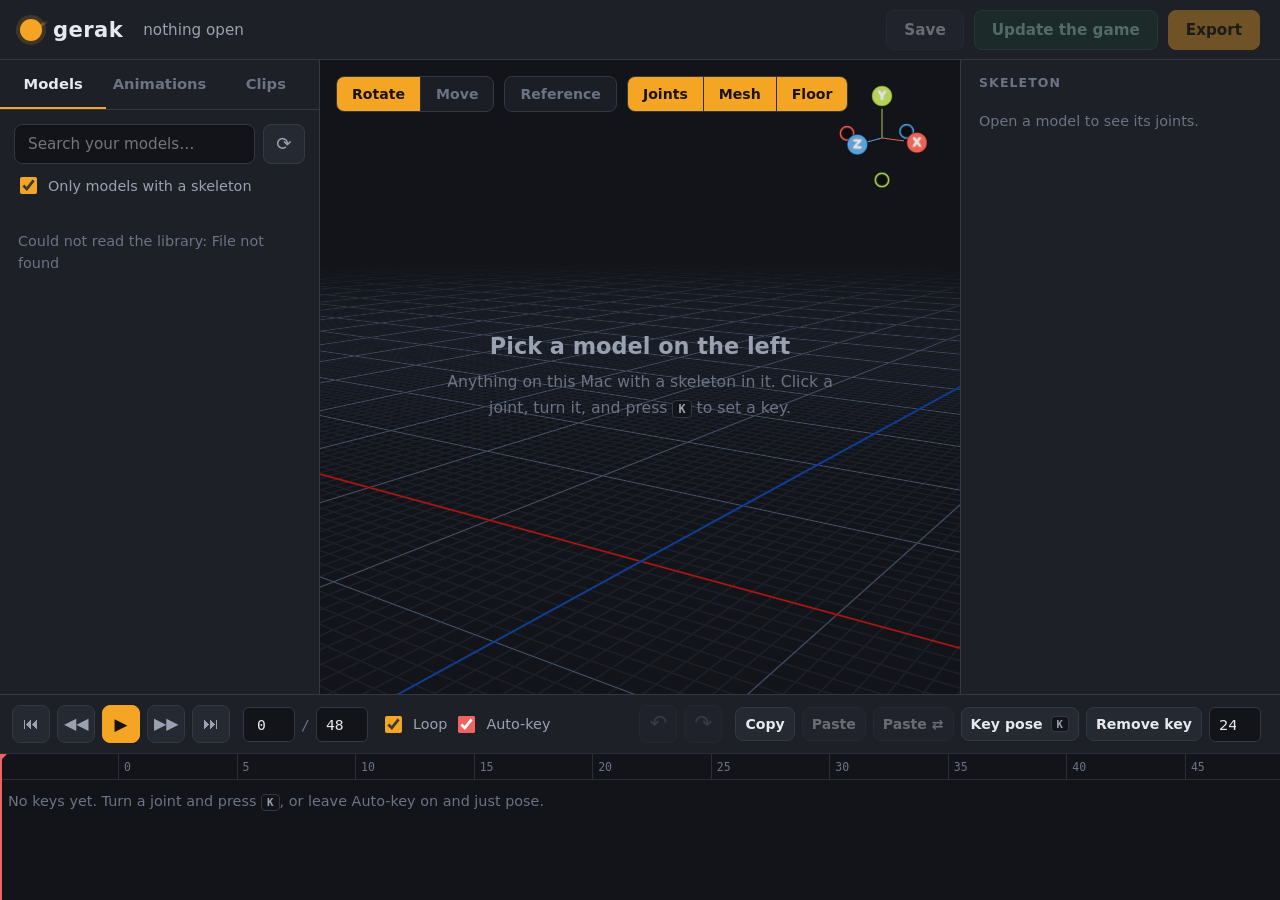
==== commit d6bb2256: "Every animation a character has, merging, and a button back into the game Three things asked for in " ====
--- a/web/index.html
+++ b/web/index.html
@@ -24,7 +24,9 @@
   </div>
   <div class="loaded" id="loaded-name">nothing open</div>
   <div class="topbar-actions">
-    <button class="btn" id="btn-save" disabled>Save clip</button>
+    <button class="btn" id="btn-save" disabled>Save</button>
+    <button class="btn btn-game" id="btn-push" disabled
+            title="Put the animations you edited back into the game's own file">Update the game</button>
     <button class="btn btn-primary" id="btn-export" disabled>Export</button>
   </div>
 
@@ -50,6 +52,7 @@
   <aside class="panel panel-left">
     <div class="panel-tabs">
       <button class="tab is-on" data-tab="library">Models</button>
+      <button class="tab" data-tab="anims">Animations</button>
       <button class="tab" data-tab="clips">Clips</button>
     </div>
 
@@ -67,6 +70,20 @@
       <div class="source-row" id="source-row"></div>
       <div class="list" id="library-list">
         <p class="hint">Looking for models…</p>
+      </div>
+    </section>
+
+    <!-- Every animation this character has. One is open; the rest keep
+         whatever edits they have until you come back to them. -->
+    <section class="tab-body" data-body="anims">
+      <div class="anim-head">
+        <span id="anim-where">Open a character to see its animations.</span>
+      </div>
+      <div class="list anim-list" id="anim-list"></div>
+      <div class="anim-foot">
+        <button class="btn btn-small" id="btn-merge" disabled
+                title="Tick two animations to make them into one">Merge two…</button>
+        <span class="anim-note" id="anim-note"></span>
       </div>
     </section>
 
@@ -271,6 +288,18 @@
   </div>
 </footer>
 
+<!-- Asking a question with more than a yes in it. The browser's own confirm()
+     becomes a real Mac sheet inside gerak.app, and a pending sheet stops every
+     other piece of JavaScript on the page dead — including the test driving it. -->
+<div class="sheet" id="sheet" hidden>
+  <div class="sheet-card" role="dialog" aria-modal="true" aria-labelledby="sheet-title">
+    <h3 id="sheet-title"></h3>
+    <div class="sheet-body" id="sheet-body"></div>
+    <div class="sheet-warn" id="sheet-warn" hidden></div>
+    <div class="sheet-actions" id="sheet-actions"></div>
+  </div>
+</div>
+
 <div class="toast" id="toast" hidden></div>
 <div class="drop-hint" id="drop-hint" hidden>Drop it to open</div>
 
--- a/web/style.css
+++ b/web/style.css
@@ -1171,3 +1171,163 @@
   opacity: .6;
   touch-action: none;
 }
+
+/* ── the animations panel ─────────────────────────────────────────────
+ *
+ * The list of everything one character can do. It reads as a list of the
+ * character's abilities rather than a list of files, because that is what it
+ * is: twelve things an athlete does, one of which is open on the timeline.
+ */
+
+.anim-head {
+  padding: 12px 16px 10px;
+  font-size: 0.86rem;
+  color: var(--ink-dim);
+  border-bottom: 1px solid var(--line-soft);
+  flex: none;
+  line-height: 1.5;
+}
+.anim-head strong { color: var(--ink); font-weight: 600; }
+
+.anim-list { padding-top: 8px; }
+
+.anim-row {
+  display: flex;
+  align-items: flex-start;
+  gap: 2px;
+  padding: 0;
+}
+.anim-row:hover { background: var(--bg-raised); }
+
+/* The one being edited. The amber bar down the side is the same amber as a
+   keyframe, so "this is the animation the timeline is showing" is said in
+   the colour the timeline already uses. */
+.anim-row.is-open {
+  background: var(--bg-raised);
+  border-color: var(--key-soft);
+  box-shadow: inset 3px 0 0 var(--key);
+}
+
+.anim-tick {
+  display: flex;
+  align-items: center;
+  padding: 13px 4px 0 10px;
+  cursor: pointer;
+}
+.anim-tick input { width: 15px; height: 15px; accent-color: var(--key); cursor: pointer; }
+
+.anim-open {
+  flex: 1;
+  min-width: 0;
+  font: inherit;
+  color: inherit;
+  text-align: left;
+  background: none;
+  border: 0;
+  padding: 11px 12px 11px 6px;
+  cursor: pointer;
+}
+.anim-open .row-tags { margin-top: 6px; }
+.anim-open .dot { color: var(--key); }
+
+.tag-quiet { opacity: .6; font-style: italic; letter-spacing: 0; }
+
+.anim-foot {
+  display: flex;
+  align-items: center;
+  gap: 10px;
+  padding: 10px 14px;
+  border-top: 1px solid var(--line-soft);
+  flex: none;
+}
+.anim-note {
+  font-size: 0.8rem;
+  color: var(--ink-faint);
+  overflow: hidden;
+  text-overflow: ellipsis;
+  white-space: nowrap;
+}
+
+/* The button that reaches out of gerak and into a game. It is deliberately
+   not the primary amber: the primary action on this bar is Export, which
+   writes a new file, while this one writes over an existing one. Green says
+   "connected to something else" rather than "do this first". */
+.btn-game {
+  border-color: #2c5f49;
+  background: #1c3b2f;
+  color: #a8e6c9;
+}
+.btn-game:hover:not(:disabled) { background: #24503e; border-color: var(--ik); }
+
+/* ── the sheet ────────────────────────────────────────────────────────
+ *
+ * A question with more than two answers in it. See `sheet()` in app.js for
+ * why this is not the browser's own confirm().
+ */
+
+.sheet {
+  position: fixed;
+  inset: 0;
+  z-index: 90;
+  display: flex;
+  align-items: center;
+  justify-content: center;
+  background: rgba(10, 11, 14, 0.62);
+  backdrop-filter: blur(2px);
+  padding: 24px;
+}
+.sheet[hidden] { display: none; }
+
+.sheet-card {
+  width: min(560px, 100%);
+  max-height: 80vh;
+  overflow-y: auto;
+  background: var(--bg-panel);
+  border: 1px solid var(--line);
+  border-radius: var(--r-lg);
+  box-shadow: 0 24px 64px rgba(0, 0, 0, 0.55);
+  padding: 22px 24px 18px;
+}
+.sheet-card h3 {
+  margin: 0 0 12px;
+  font-size: 1.08rem;
+  font-weight: 650;
+}
+.sheet-body { color: var(--ink-dim); font-size: 0.93rem; line-height: 1.6; }
+.sheet-body p { margin: 0 0 10px; }
+.sheet-body code, .sheet-warn code {
+  font-family: ui-monospace, "SF Mono", Menlo, monospace;
+  font-size: 0.85em;
+  color: var(--ink);
+  background: var(--bg-sunken);
+  border: 1px solid var(--line-soft);
+  border-radius: 4px;
+  padding: 1px 5px;
+}
+
+/* What will break if you go ahead. A merge deletes a name, and a name is
+   what a Godot script asks an AnimationPlayer for. */
+.sheet-warn {
+  margin-top: 14px;
+  padding: 12px 14px;
+  border: 1px solid #5a3a22;
+  background: #2a1d13;
+  border-radius: var(--r);
+  font-size: 0.85rem;
+  color: #e4c9a8;
+  line-height: 1.55;
+  max-height: 210px;
+  overflow-y: auto;
+}
+.sheet-warn[hidden] { display: none; }
+.sheet-warn p { margin: 0 0 8px; }
+.sheet-warn ul { margin: 0; padding-left: 18px; }
+.sheet-warn li { margin-bottom: 5px; word-break: break-word; }
+
+.sheet-actions {
+  display: flex;
+  flex-wrap: wrap;
+  gap: 10px;
+  justify-content: flex-end;
+  margin-top: 20px;
+}
